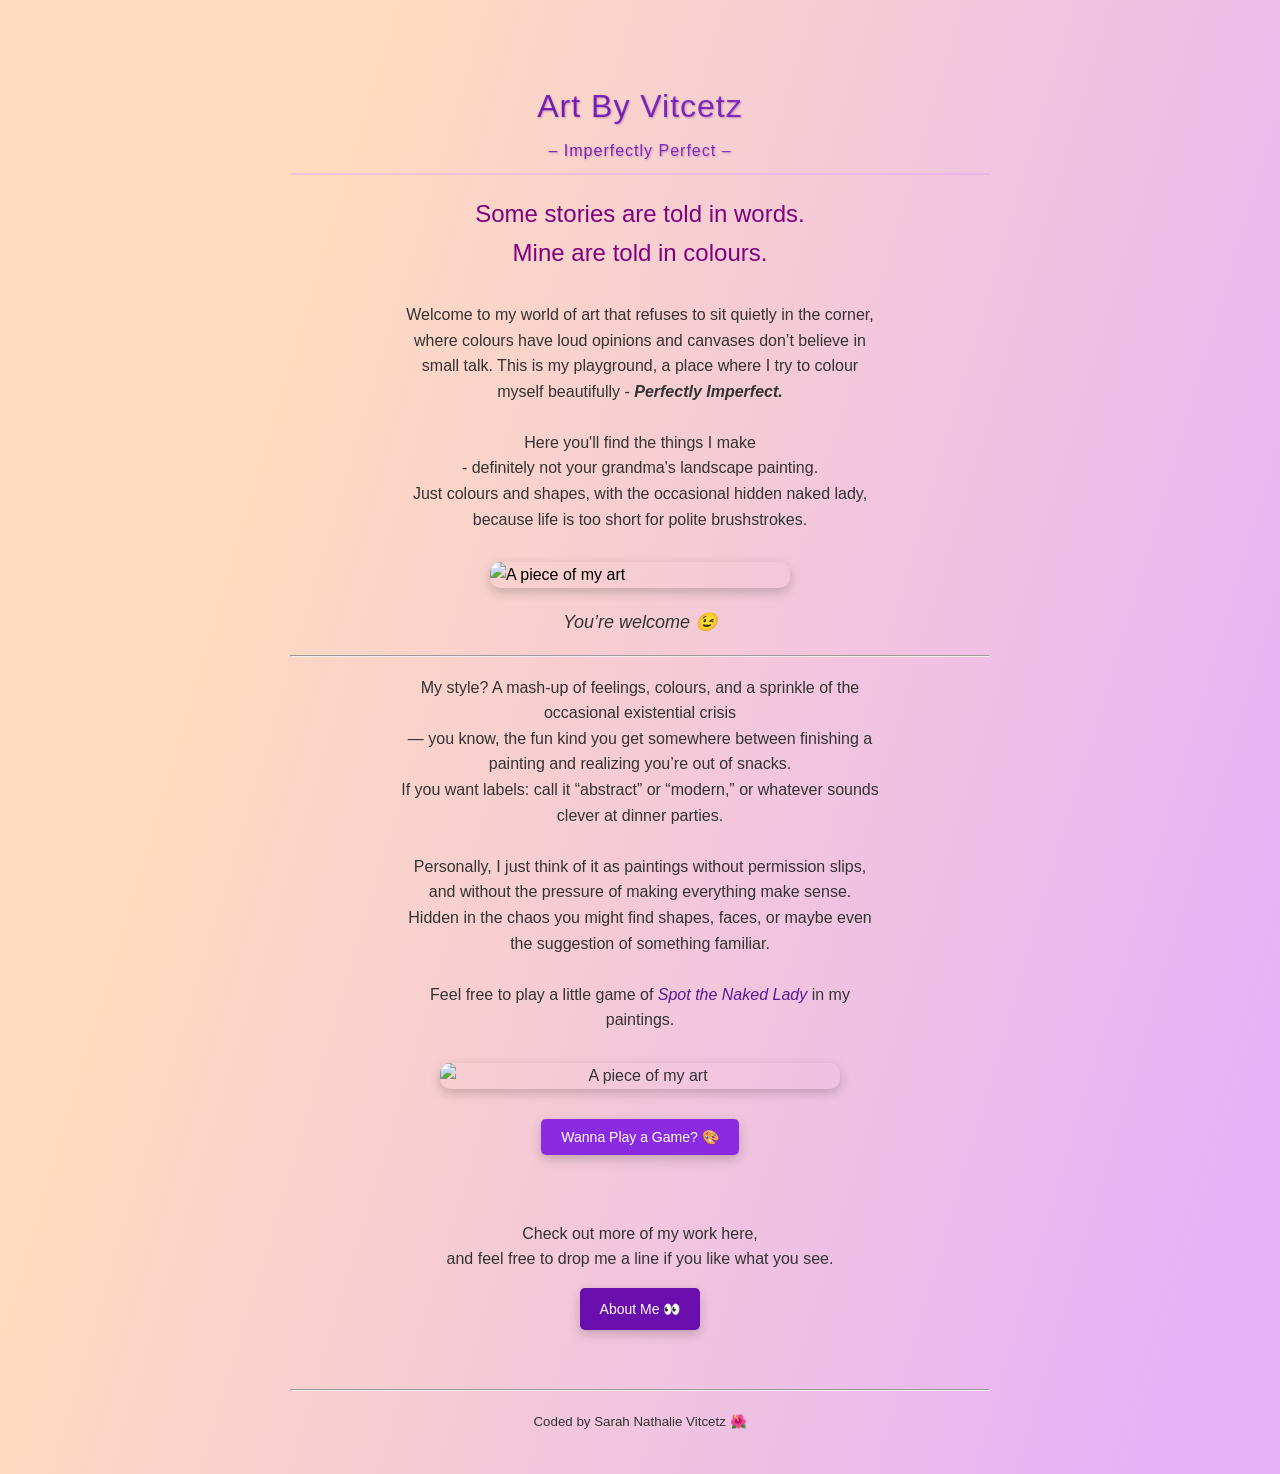
==== index.html @ bb7b2880 "Create index.html" ====
<!DOCTYPE html>
<html lang="en">
<head>
    <meta charset="UTF-8">
    <meta name="viewport" content="width=device-width, initial-scale=1.0">
    <title>The Journey of a Brsuhstroke</title>
    <style>
        body {
            font-family: poppins, sans-serif;
            line-height: 1.6;
            background: linear-gradient(106.5deg, rgba(255, 215, 185, 0.91) 23%, rgba(223, 159, 247, 0.8) 93%);
        }
        .content {
            max-width: 700px;
            margin: 40px auto 0 auto;
            padding: 20px;
        }
        p {
            line-height: 1.6;
            color: #333333;
        }
       h1 {
            text-align: center;
            font-weight: 500;
            color: #4B0082;
            letter-spacing: 1px;
            text-shadow: 1px 1px 2px rgba(75, 0, 130, 0.3);
            border-bottom: 2px solid rgba(223, 159, 247, 0.4);
            padding-bottom: 10px;
            margin-bottom: 20px;
            background: linear-gradient(to right, #6A0DAD, #9D4EDD);
            -webkit-background-clip: text;
            -webkit-text-fill-color: transparent;
          }
          .subhead {
            display: block;
            font-size: 16px;
            font-weight: 300;
            color: #800080;
            margin-top: 5px;
        }
        h2 {
            text-align: center;
            font-weight: 400;
            color: #800080;
        }
        .sarcasm {
            text-align: center;
            font-size: large;
        }
        .intro {
            text-align: center;
            line-height: 1.6;
            font-size: 16px;
            color: #333333;
            max-width: 600;
            margin: 0 100px 0 100px;
            padding: 10px;

        }
        .center-image {
            display: block;
            margin: 20px auto;
            max-width: 100%;
            width: 300px;
            height: auto;
            border-radius: 10px;
            box-shadow: 0 4px 12px rgba(0, 0, 0, 0.2);
        }
       
        .style {
            text-align: center;
            line-height: 1.6;
            font-size: 16px;
            color: #333333;
            max-width: 600;
            margin: 0 100px 0 100px;
            padding: 10px;
            
        }
        .nakedLady-image {
            display: block;
            margin: 30px auto 0 auto;
            max-width: 100%;
            width: 400px;
            height: auto;
            border-radius: 10px;
            box-shadow: 0 4px 12px rgba(0, 0, 0, 0.2);
        }
         a {
            color: #5A189A;
            text-decoration: none;
        }

        a:hover {
        text-decoration: underline;
        color: #9D4EDD;
    }
    .about {
        text-align: center;
        margin-top: 20px;
        color: #333333;
    }

button {
  padding: 10px 20px;
  background-color: #6A0DAD;
  color: white;
  border: none;
  border-radius: 5px;
  font-size: 14px;
  cursor: pointer;
  box-shadow: 0 4px 12px rgba(0, 0, 0, 0.2);
  transition:  all 200ms ease;
}

button:hover {
  background-color: #4B0082;
}
.signOff {
    text-align: center;
    margin-top: 20px;
    font-size: smaller;
}
.nakedLadyGame {
  padding: 10px 20px;
  background-color: blueviolet;
  color: white;
  border: none;
  border-radius: 5px;
  font-size: 14px;
  cursor: pointer;
  box-shadow: 0 4px 12px rgba(0, 0, 0, 0.2);
  transition: all 200ms ease;
  margin-bottom: 50px;
}

.nakedLadyGame:hover {
  background-color: rebeccapurple;
}
.button-link {
  display: inline-block;
  padding: 10px 20px;
  background-color: #6A0DAD;
  color: white;
  text-decoration: none;
  border-radius: 5px;
  box-shadow: 0 4px 12px rgba(0, 0, 0, 0.2);
  transition: background-color 200ms ease;
  font-size: 14px;
  cursor: pointer;
}

.button-link:hover {
  background-color: #4B0082;
}


    </style>
</head>
<body>
    <div class="content">
         <h1>
            Art By Vitcetz
            <span class="subhead">– Imperfectly Perfect –</span>
        </h1>
         <h2>Some stories are told in words. 
            <br /> Mine are told in colours.</h2>
         <p class="intro">
            Welcome to my world of art that refuses to sit quietly in the corner, 
            where colours have loud opinions and canvases don’t believe in small talk.
            This is my playground, a place where I try to colour myself beautifully - <strong><em>Perfectly Imperfect.</em></strong> 
            <br> <br />  
            Here you'll find the things I make <br /> - definitely not your grandma's landscape painting. 
            <br />Just colours and shapes, with the occasional hidden naked lady, because life is too short for polite brushstrokes.
        </p>

        <img 
            src="https://s3.amazonaws.com/shecodesio-production/uploads/files/000/174/335/original/a5f002b0-f1fb-11ef-b774-65b09e7a54b7.jpg?1759314439" 
            alt="A piece of my art"
            class="center-image"
        />
        <p class="sarcasm">
            <em>You’re welcome 😉</em>
         </p>
        <hr />
        <p class="style">
            My style? A <span>mash-up</span> of feelings, colours, 
            and a sprinkle of the occasional existential crisis <br>— 
            you know, the fun kind you get somewhere between finishing a painting 
            and realizing you’re out of snacks.  
            <br /> If you want labels: call it “abstract” or “modern,” or whatever sounds 
            clever at dinner parties.  
            <br> <br /> Personally, I just think of it as paintings without permission slips, and without the pressure of making everything make sense.  
            <br />Hidden in the chaos you might find shapes, faces, or maybe even 
            the suggestion of something familiar.  
            <br />
            <br />Feel free to play a little game of 
            <a href="https://artbyvitcetz.com/collections/canvas-prints" target="_blank">
  <em>Spot the Naked Lady</em>
            </a> in my paintings.

        <img 
            src="https://s3.amazonaws.com/shecodesio-production/uploads/files/000/174/334/original/28a7a0f0-f229-11ef-92bb-23d287f34d1a.jpg?1759314383" 
            alt="A piece of my art" 
            class="nakedLady-image"
        />
       
        <div class="about">
             <button class="nakedLadyGame">
            Wanna Play a Game? 🎨
            </button>
            
            <p>Check out more of my work here, <br /> and feel free to drop me a line if you like what you see.</p>
            <a href="https://www.instagram.com/artbyvitcetz/?hl=en" target="_blank" class="button-link">
                About Me 👀
            </a>

            <br /><br />
        </div>
        <br />
        <hr>
        <p class="signOff"> 
            Coded by Sarah Nathalie Vitcetz 🌺
        </p>
    </div>
<script>
    let gameButton = document.querySelector(".nakedLadyGame");

    gameButton.addEventListener("click", function () {
    let answer = prompt("Did you spot the hidden figures in the artwork above? (yes/no)");

    if (answer === null) {
      alert("Got cold feet? That’s okay. Art secrets are best kept anyway. 😏");
    } else {
      answer = answer.trim().toLowerCase();

      if (answer === "yes") {
        alert("You’ve got a sharp eye and a naughty mind. Bravo! 🎯");
      } else if (answer === "no") {
        alert("No worries — Take another peek 👀 Or don't 🤷🏻‍♀️");
      } else {
        alert("Hmm, that’s not a yes or no... but I respect your mysterious energy. 🎨");
      }
    }
  });
</script>
</body>
</html>
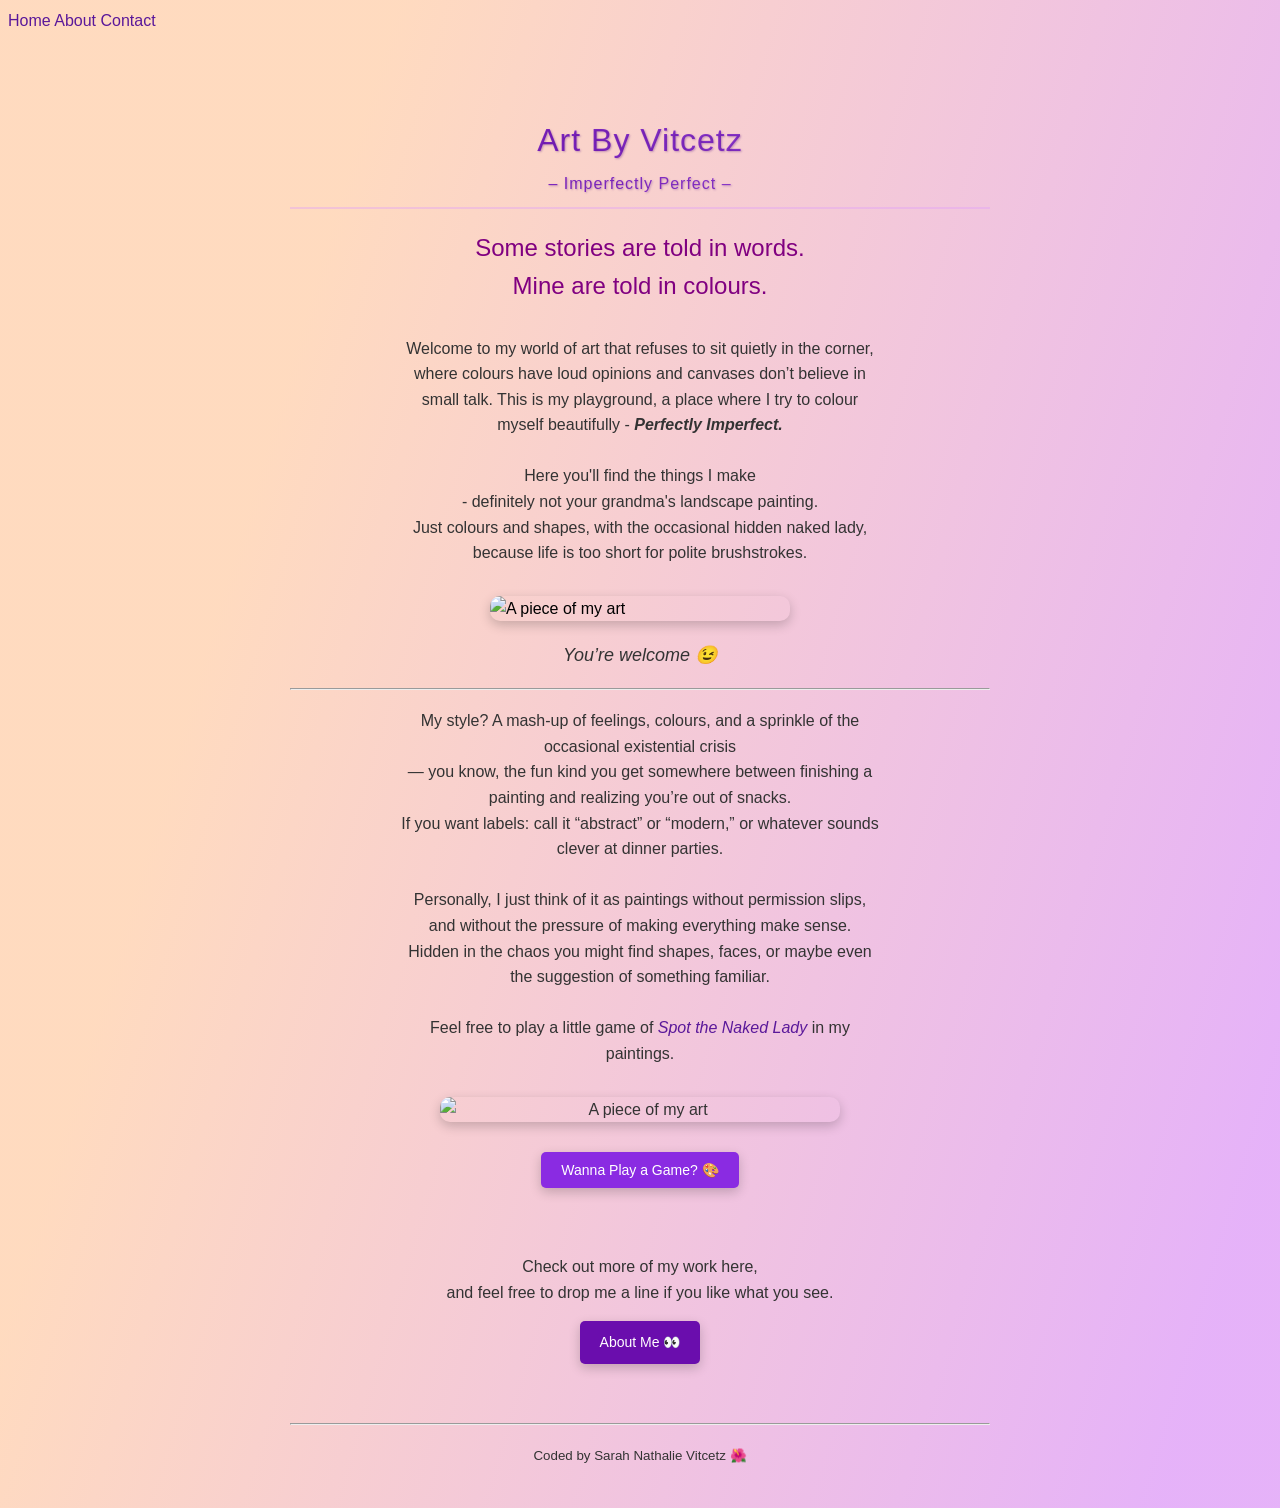
==== commit aeb6c6c7: "Update index.html" ====
--- a/index.html
+++ b/index.html
@@ -3,7 +3,7 @@
 <head>
     <meta charset="UTF-8">
     <meta name="viewport" content="width=device-width, initial-scale=1.0">
-    <title>The Journey of a Brsuhstroke</title>
+    <title>The Journey of a Bruhstroke</title>
     <style>
         body {
             font-family: poppins, sans-serif;
@@ -159,6 +159,11 @@
     </style>
 </head>
 <body>
+    <header class="nav">
+  <a href="index.html">Home</a>
+  <a href="about.html">About</a>
+  <a href="contact.html">Contact</a>
+</header>
     <div class="content">
          <h1>
             Art By Vitcetz
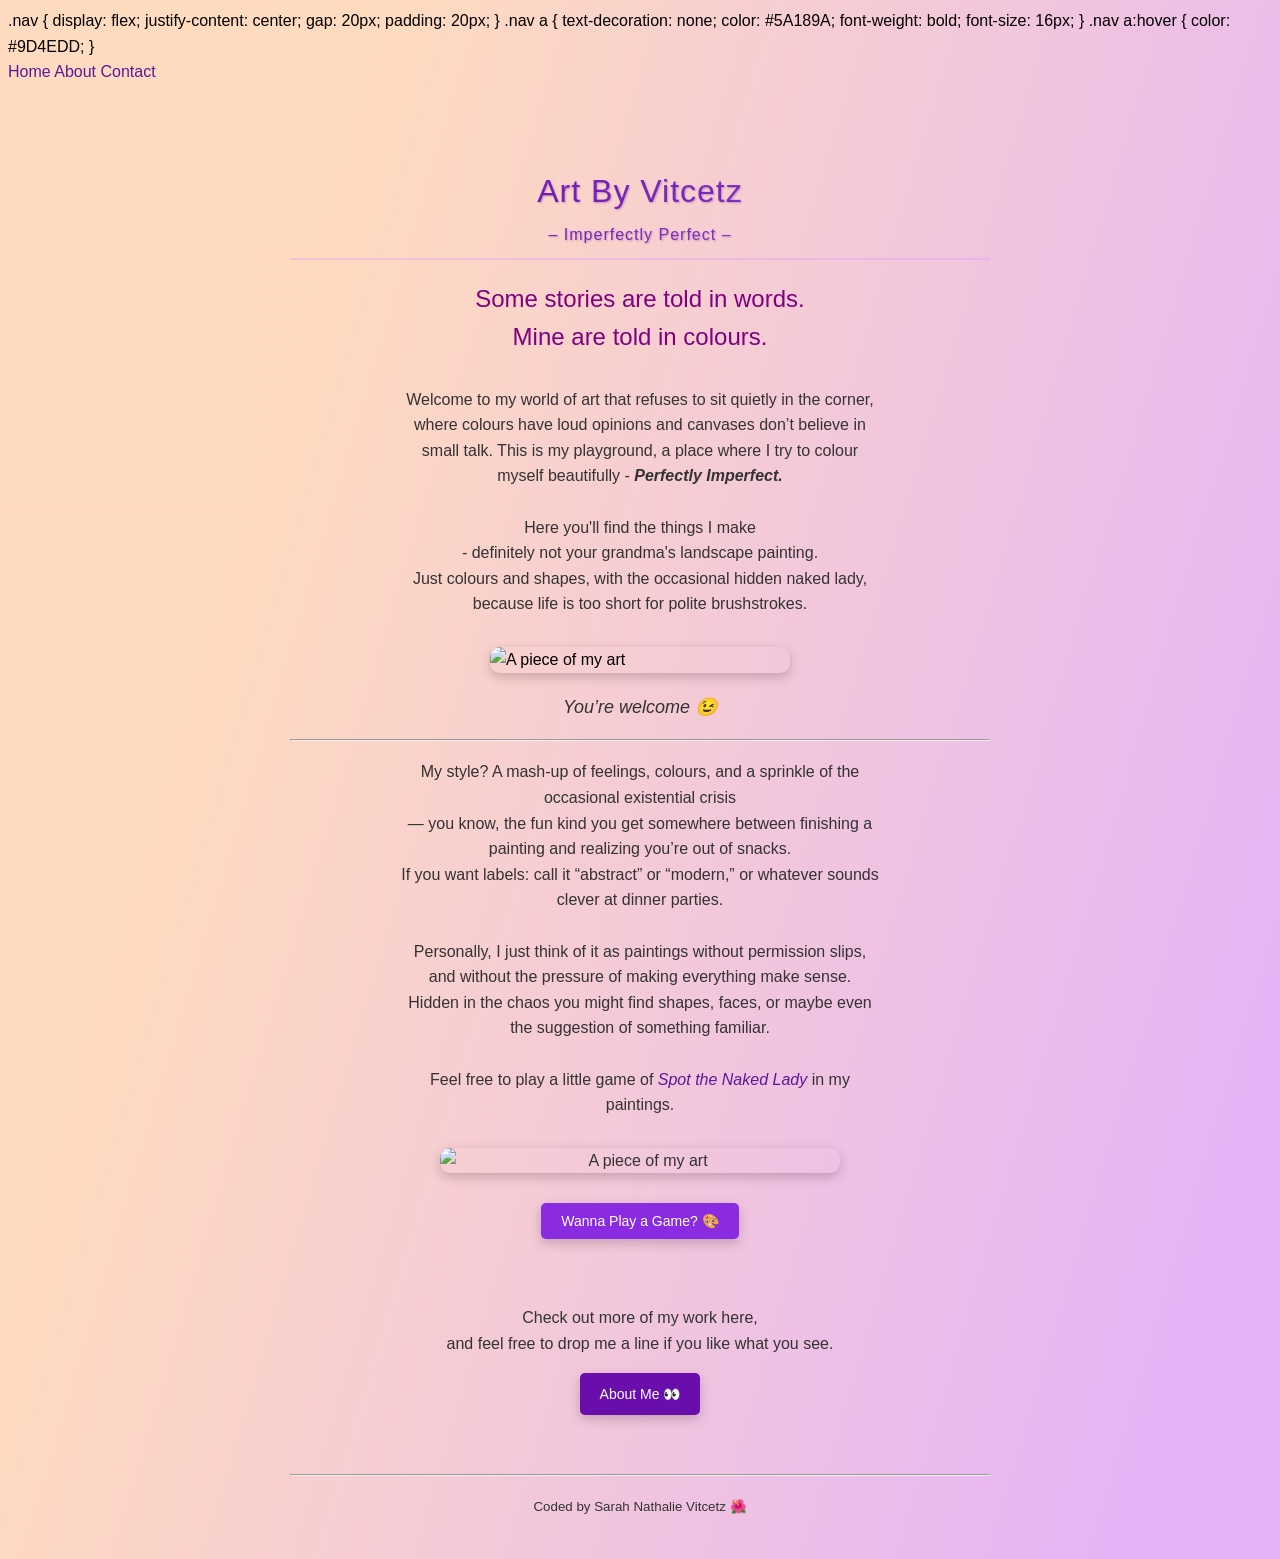
==== commit 67881283: "Update index.html" ====
--- a/index.html
+++ b/index.html
@@ -159,6 +159,23 @@
     </style>
 </head>
 <body>
+    .nav {
+  display: flex;
+  justify-content: center;
+  gap: 20px;
+  padding: 20px;
+}
+
+.nav a {
+  text-decoration: none;
+  color: #5A189A;
+  font-weight: bold;
+  font-size: 16px;
+}
+
+.nav a:hover {
+  color: #9D4EDD;
+}
     <header class="nav">
   <a href="index.html">Home</a>
   <a href="about.html">About</a>
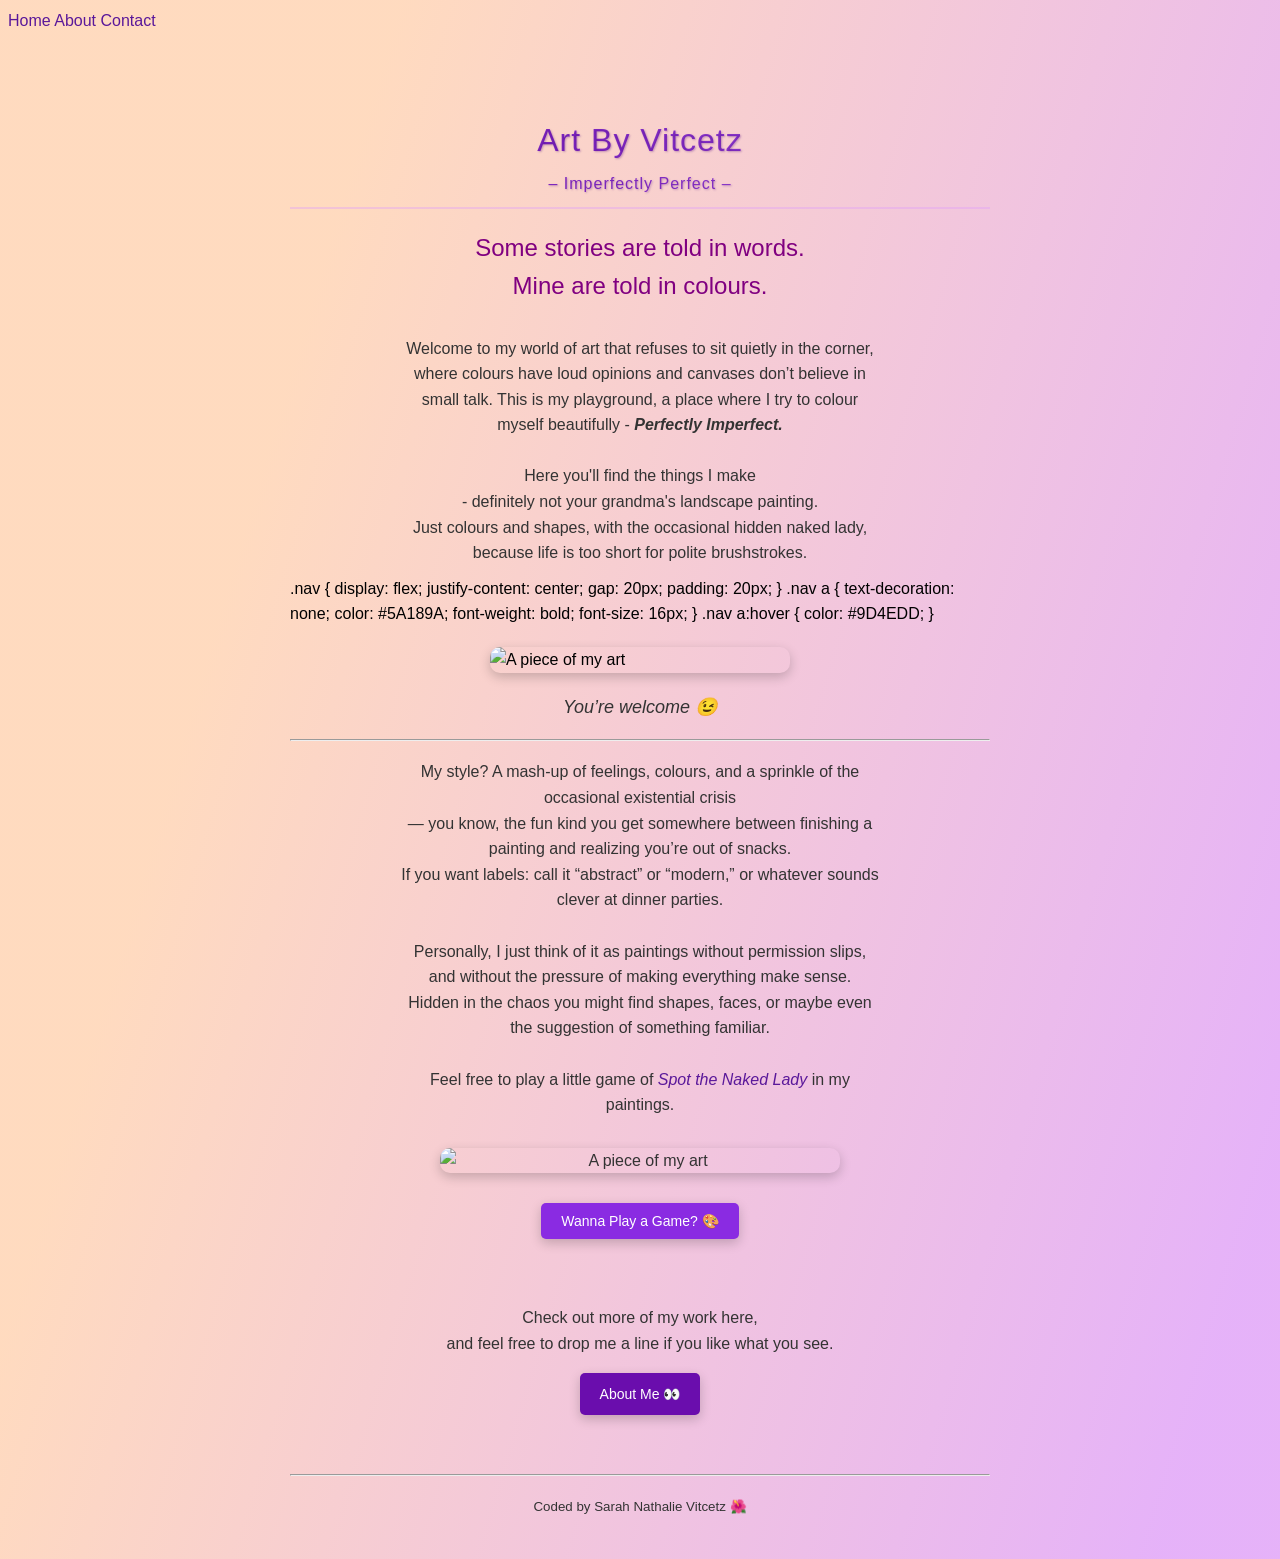
==== commit a234eab8: "Update index.html" ====
--- a/index.html
+++ b/index.html
@@ -159,23 +159,6 @@
     </style>
 </head>
 <body>
-    .nav {
-  display: flex;
-  justify-content: center;
-  gap: 20px;
-  padding: 20px;
-}
-
-.nav a {
-  text-decoration: none;
-  color: #5A189A;
-  font-weight: bold;
-  font-size: 16px;
-}
-
-.nav a:hover {
-  color: #9D4EDD;
-}
     <header class="nav">
   <a href="index.html">Home</a>
   <a href="about.html">About</a>
@@ -196,7 +179,23 @@
             Here you'll find the things I make <br /> - definitely not your grandma's landscape painting. 
             <br />Just colours and shapes, with the occasional hidden naked lady, because life is too short for polite brushstrokes.
         </p>
-
+.nav {
+  display: flex;
+  justify-content: center;
+  gap: 20px;
+  padding: 20px;
+}
+
+.nav a {
+  text-decoration: none;
+  color: #5A189A;
+  font-weight: bold;
+  font-size: 16px;
+}
+
+.nav a:hover {
+  color: #9D4EDD;
+}
         <img 
             src="https://s3.amazonaws.com/shecodesio-production/uploads/files/000/174/335/original/a5f002b0-f1fb-11ef-b774-65b09e7a54b7.jpg?1759314439" 
             alt="A piece of my art"
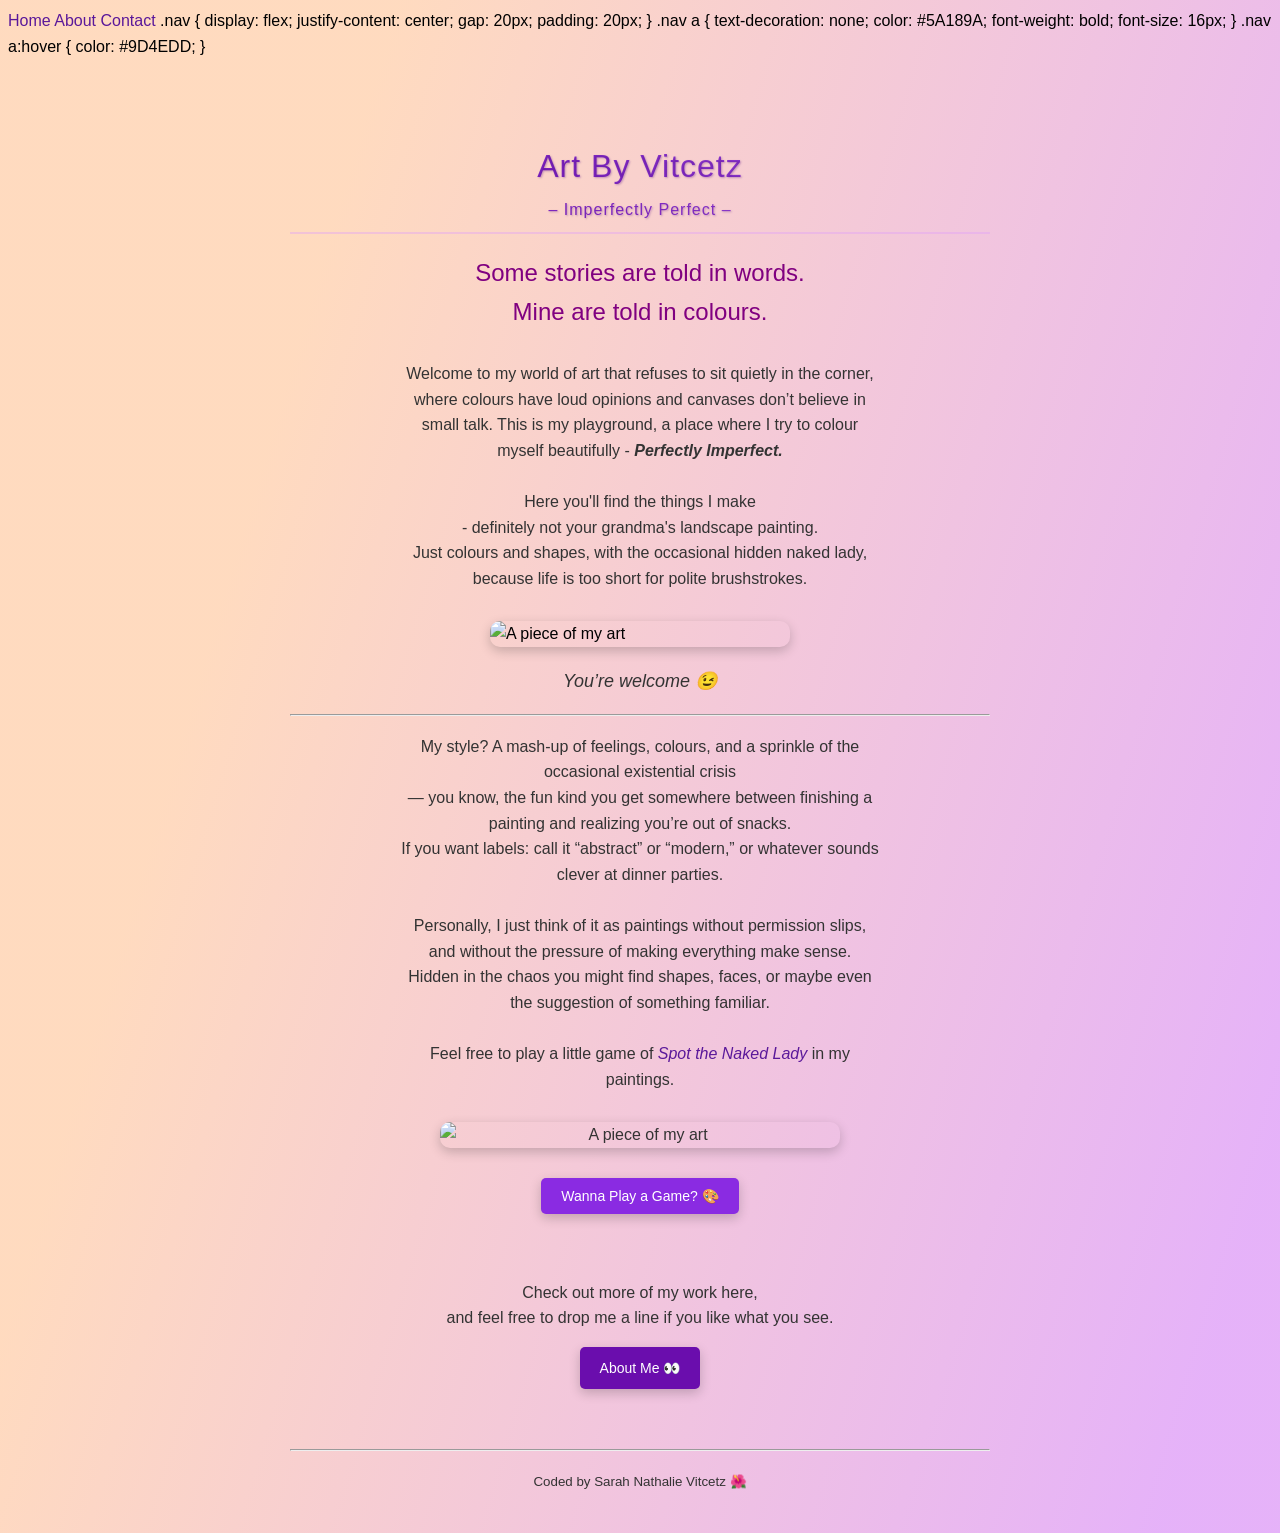
==== commit 0b77b6c0: "Update index.html" ====
--- a/index.html
+++ b/index.html
@@ -163,6 +163,23 @@
   <a href="index.html">Home</a>
   <a href="about.html">About</a>
   <a href="contact.html">Contact</a>
+        .nav {
+  display: flex;
+  justify-content: center;
+  gap: 20px;
+  padding: 20px;
+}
+
+.nav a {
+  text-decoration: none;
+  color: #5A189A;
+  font-weight: bold;
+  font-size: 16px;
+}
+
+.nav a:hover {
+  color: #9D4EDD;
+}
 </header>
     <div class="content">
          <h1>
@@ -179,23 +196,7 @@
             Here you'll find the things I make <br /> - definitely not your grandma's landscape painting. 
             <br />Just colours and shapes, with the occasional hidden naked lady, because life is too short for polite brushstrokes.
         </p>
-.nav {
-  display: flex;
-  justify-content: center;
-  gap: 20px;
-  padding: 20px;
-}
-
-.nav a {
-  text-decoration: none;
-  color: #5A189A;
-  font-weight: bold;
-  font-size: 16px;
-}
-
-.nav a:hover {
-  color: #9D4EDD;
-}
+
         <img 
             src="https://s3.amazonaws.com/shecodesio-production/uploads/files/000/174/335/original/a5f002b0-f1fb-11ef-b774-65b09e7a54b7.jpg?1759314439" 
             alt="A piece of my art"
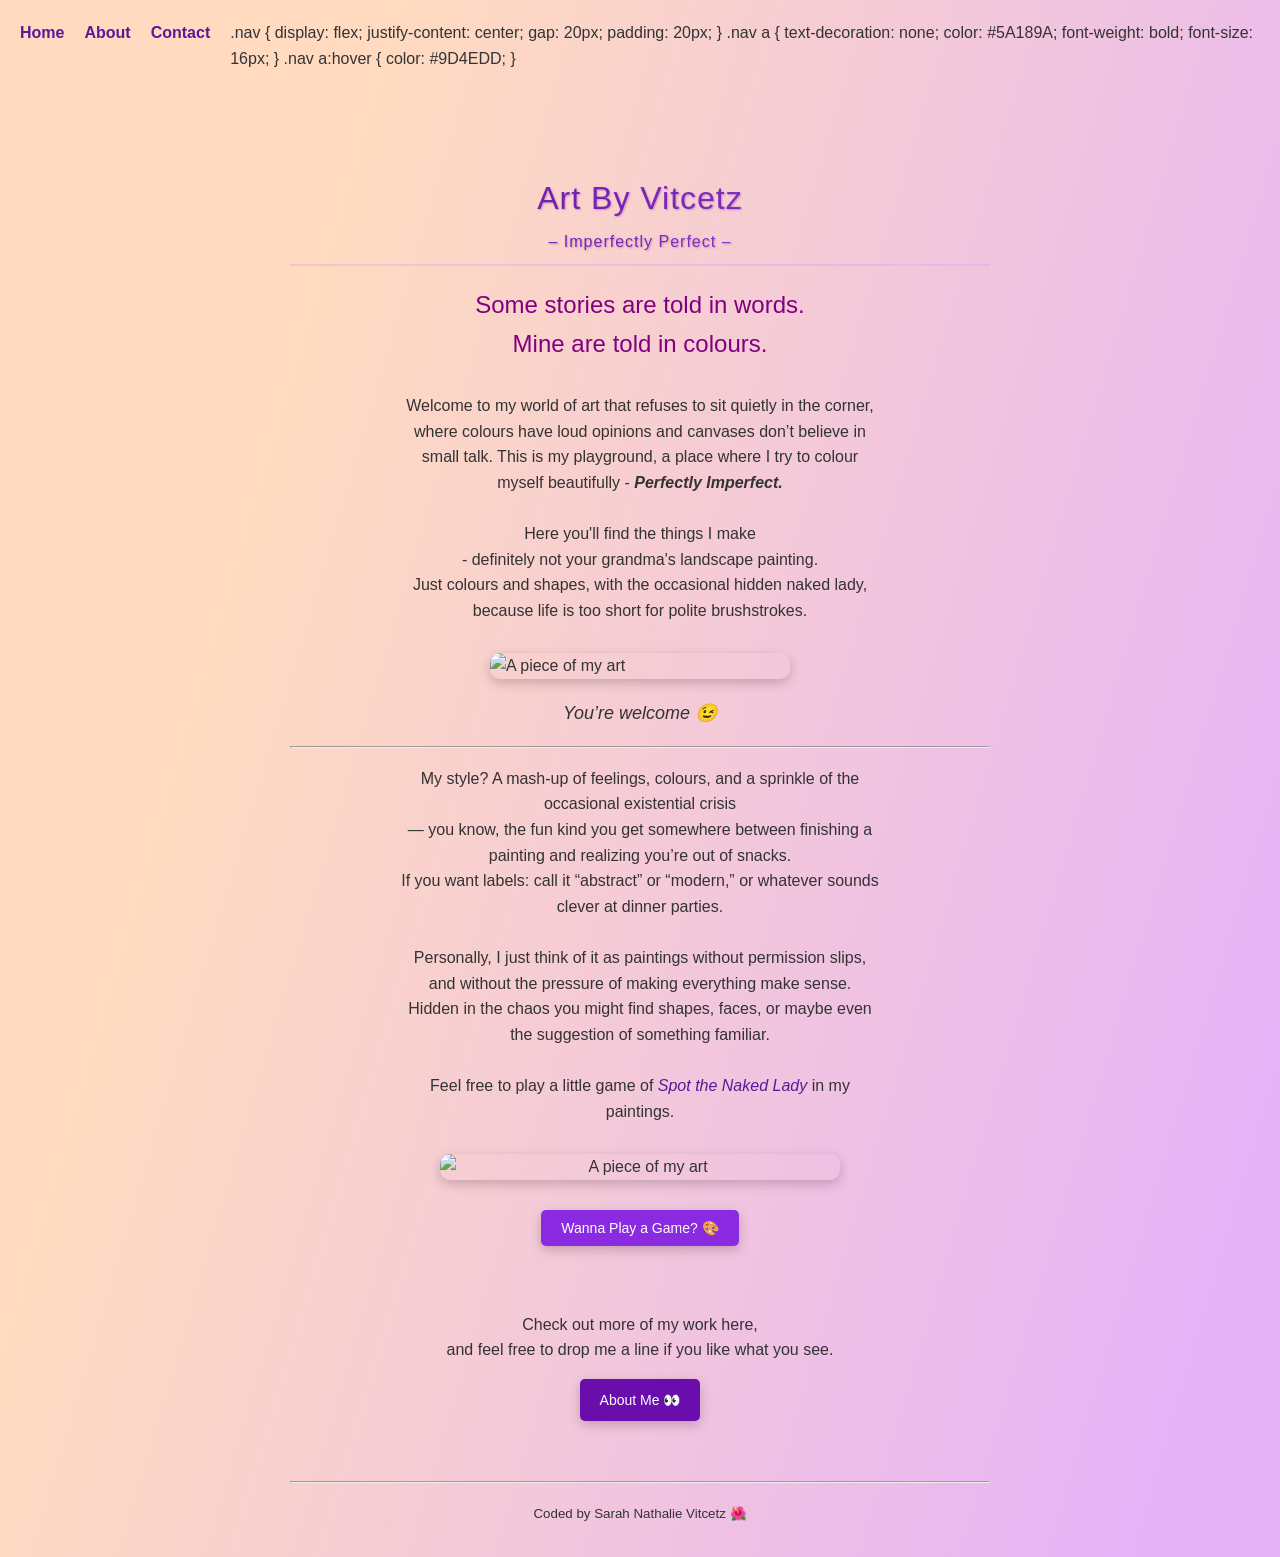
==== commit 9e094e18: "Update index.html" ====
--- a/index.html
+++ b/index.html
@@ -1,6 +1,7 @@
 <!DOCTYPE html>
 <html lang="en">
 <head>
+    <link rel="stylesheet" href="style.css">
     <meta charset="UTF-8">
     <meta name="viewport" content="width=device-width, initial-scale=1.0">
     <title>The Journey of a Bruhstroke</title>
--- a/style.css
+++ b/style.css
@@ -0,0 +1,39 @@
+body {
+  margin: 0;
+  font-family: Arial, sans-serif;
+  background: linear-gradient(106.5deg, rgba(255, 215, 185, 0.91) 23%, rgba(223, 159, 247, 0.8) 93%);
+  color: #333;
+}
+
+.nav {
+  display: flex;
+  justify-content: center;
+  gap: 20px;
+  padding: 20px;
+}
+
+.nav a {
+  text-decoration: none;
+  color: #5A189A;
+  font-weight: bold;
+}
+
+.hero {
+  text-align: center;
+  padding: 60px 20px 30px;
+}
+
+.gallery {
+  display: grid;
+  grid-template-columns: repeat(auto-fit, minmax(220px, 1fr));
+  gap: 20px;
+  padding: 20px;
+  max-width: 1000px;
+  margin: 0 auto 40px;
+}
+
+.gallery img {
+  width: 100%;
+  border-radius: 12px;
+  box-shadow: 0 4px 12px rgba(0,0,0,0.2);
+}
